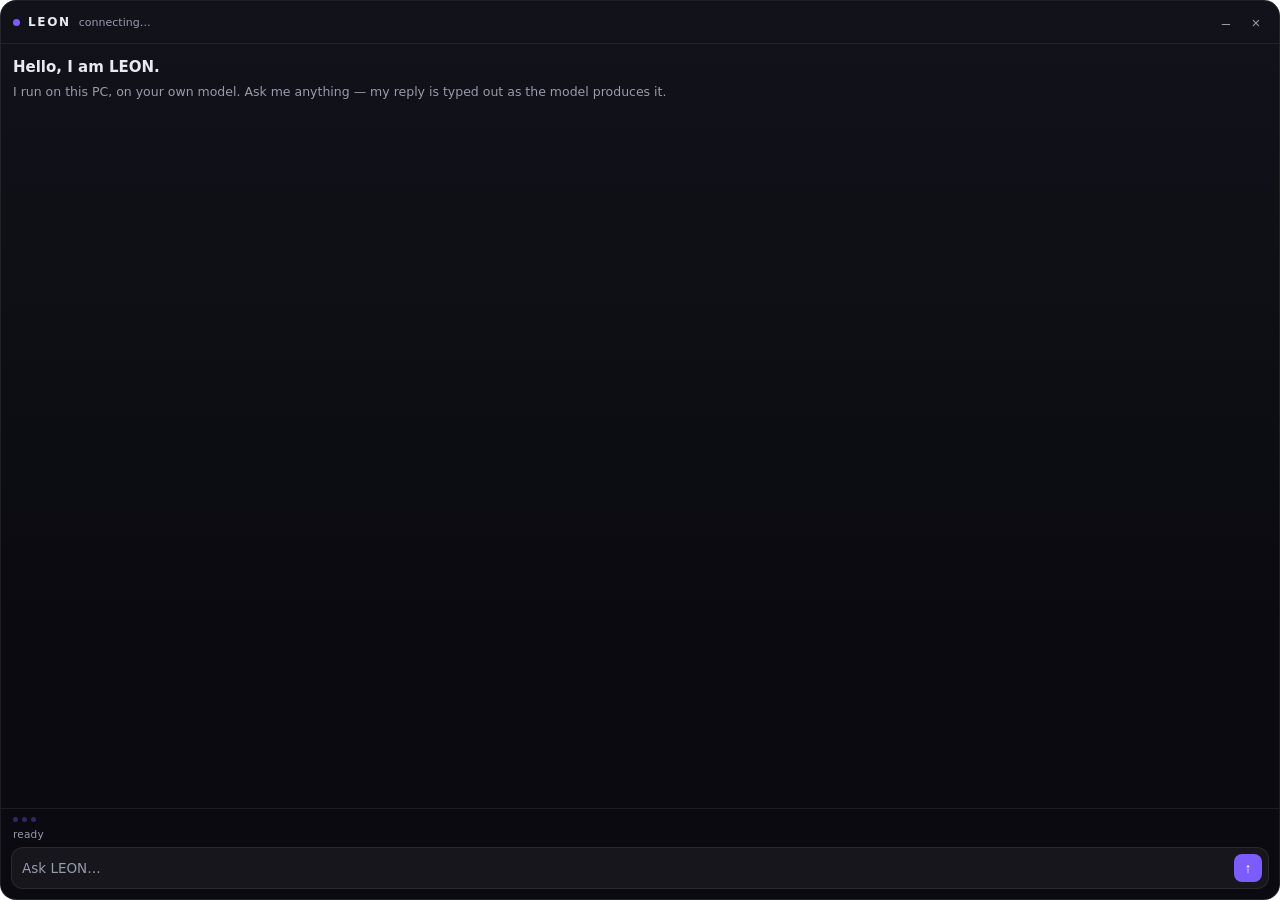
==== leond/ui/index.html @ 96cb7c40 "Build the LEON dock with a local streaming brain Ship the first working vertical slice: a frameless " ====
<!doctype html>
<html lang="en">
  <head>
    <meta charset="utf-8" />
    <meta name="viewport" content="width=device-width, initial-scale=1" />
    <title>LEON</title>
    <link rel="stylesheet" href="style.css" />
  </head>
  <body>
    <main class="dock" id="dock">
      <header class="bar">
        <span class="dot" id="dot" aria-hidden="true"></span>
        <span class="wordmark">LEON</span>
        <span class="model" id="model">connecting…</span>
        <span class="spacer"></span>
        <button class="ghost" id="minimise" title="Minimise" aria-label="Minimise">–</button>
        <button class="ghost" id="close" title="Close" aria-label="Close">×</button>
      </header>

      <section class="thread" id="thread" aria-live="polite">
        <article class="intro" id="intro">
          <h1>Hello, I am LEON.</h1>
          <p>
            I run on this PC, on your own model. Ask me anything — my reply is
            typed out as the model produces it.
          </p>
        </article>
      </section>

      <footer class="foot">
        <div class="thinking" id="thinking" hidden>
          <i></i><i></i><i></i>
        </div>
        <div class="stats" id="stats">ready</div>
        <form class="composer" id="composer" autocomplete="off">
          <textarea
            id="input"
            rows="1"
            placeholder="Ask LEON…"
            spellcheck="false"
            aria-label="Message LEON"
          ></textarea>
          <button class="send" id="send" type="submit" title="Send" aria-label="Send">
            ↑
          </button>
          <button class="stop" id="stop" type="button" title="Stop (Esc)" aria-label="Stop" hidden>
            ■
          </button>
        </form>
      </footer>
    </main>
    <script src="app.js"></script>
  </body>
</html>
---- leond/ui/style.css ----
/* Cheap on purpose: no blur filters, no large shadows, no layout animation.
   Everything animated is opacity or transform, which the GPU composites. */

:root {
  --accent: #7c5cff;
  --bg-top: #12121a;
  --bg-bottom: #0a0a10;
  --line: rgba(255, 255, 255, 0.08);
  --ink: #e9e9f2;
  --ink-dim: #9a9aad;
  --bubble: rgba(255, 255, 255, 0.05);
}

* {
  box-sizing: border-box;
  margin: 0;
  padding: 0;
}

html,
body {
  height: 100%;
  background: transparent;
  overflow: hidden;
  font-family: "Segoe UI Variable Text", "Segoe UI", system-ui, sans-serif;
  color: var(--ink);
  font-size: 14px;
  user-select: none;
}

.dock {
  height: 100%;
  display: flex;
  flex-direction: column;
  background: linear-gradient(180deg, var(--bg-top), var(--bg-bottom) 70%);
  border: 1px solid var(--line);
  border-radius: 16px;
  overflow: hidden;
}

/* header ---------------------------------------------------------------- */

.bar {
  display: flex;
  align-items: center;
  gap: 8px;
  padding: 10px 12px;
  border-bottom: 1px solid var(--line);
}

.dot {
  width: 7px;
  height: 7px;
  border-radius: 50%;
  background: var(--accent);
  flex: none;
}

.dot.busy {
  animation: breathe 1.4s ease-in-out infinite;
}

@keyframes breathe {
  0%,
  100% {
    opacity: 1;
    transform: scale(1);
  }
  50% {
    opacity: 0.35;
    transform: scale(0.7);
  }
}

.wordmark {
  font-weight: 600;
  letter-spacing: 0.14em;
  font-size: 12px;
}

.model {
  color: var(--ink-dim);
  font-size: 11px;
  max-width: 170px;
  overflow: hidden;
  text-overflow: ellipsis;
  white-space: nowrap;
}

.spacer {
  flex: 1;
}

.ghost {
  width: 22px;
  height: 22px;
  border: 0;
  border-radius: 6px;
  background: transparent;
  color: var(--ink-dim);
  font-size: 15px;
  line-height: 1;
  cursor: pointer;
}

.ghost:hover {
  background: var(--bubble);
  color: var(--ink);
}

/* thread ---------------------------------------------------------------- */

.thread {
  flex: 1;
  overflow-y: auto;
  padding: 14px 12px 6px;
  display: flex;
  flex-direction: column;
  gap: 10px;
  scrollbar-width: thin;
  scrollbar-color: rgba(255, 255, 255, 0.16) transparent;
}

.thread::-webkit-scrollbar {
  width: 6px;
}

.thread::-webkit-scrollbar-thumb {
  background: rgba(255, 255, 255, 0.16);
  border-radius: 3px;
}

.intro h1 {
  font-size: 15px;
  font-weight: 600;
  margin-bottom: 6px;
}

.intro p {
  color: var(--ink-dim);
  font-size: 12.5px;
  line-height: 1.55;
}

.turn {
  max-width: 88%;
  padding: 9px 11px;
  border-radius: 12px;
  line-height: 1.5;
  font-size: 13.5px;
  white-space: pre-wrap;
  word-break: break-word;
  user-select: text;
  animation: rise 120ms ease-out;
}

@keyframes rise {
  from {
    opacity: 0;
    transform: translateY(4px);
  }
  to {
    opacity: 1;
    transform: translateY(0);
  }
}

.turn.me {
  align-self: flex-end;
  background: var(--accent);
  color: #fff;
  border-bottom-right-radius: 4px;
}

.turn.leon {
  align-self: flex-start;
  background: var(--bubble);
  border-bottom-left-radius: 4px;
}

.turn.leon.error {
  background: rgba(255, 92, 92, 0.12);
  color: #ffb4b4;
}

.caret::after {
  content: "";
  display: inline-block;
  width: 6px;
  height: 13px;
  margin-left: 2px;
  vertical-align: -2px;
  background: var(--accent);
  animation: blink 1s steps(2, start) infinite;
}

@keyframes blink {
  50% {
    opacity: 0;
  }
}

/* footer ---------------------------------------------------------------- */

.foot {
  border-top: 1px solid var(--line);
  padding: 8px 10px 10px;
}

.thinking {
  display: flex;
  gap: 4px;
  padding: 0 2px 6px;
}

.thinking i {
  width: 5px;
  height: 5px;
  border-radius: 50%;
  background: var(--accent);
  opacity: 0.35;
  animation: hop 1s ease-in-out infinite;
}

.thinking i:nth-child(2) {
  animation-delay: 0.12s;
}

.thinking i:nth-child(3) {
  animation-delay: 0.24s;
}

@keyframes hop {
  0%,
  100% {
    opacity: 0.3;
    transform: translateY(0);
  }
  50% {
    opacity: 1;
    transform: translateY(-3px);
  }
}

.stats {
  font-size: 10.5px;
  color: var(--ink-dim);
  padding: 0 2px 7px;
  letter-spacing: 0.02em;
}

.composer {
  display: flex;
  align-items: flex-end;
  gap: 6px;
  background: var(--bubble);
  border: 1px solid var(--line);
  border-radius: 12px;
  padding: 6px 6px 6px 10px;
}

.composer:focus-within {
  border-color: color-mix(in srgb, var(--accent) 55%, transparent);
}

#input {
  flex: 1;
  min-height: 22px;
  max-height: 108px;
  resize: none;
  border: 0;
  outline: none;
  background: transparent;
  color: var(--ink);
  font: inherit;
  font-size: 13.5px;
  line-height: 1.45;
  padding: 3px 0;
  user-select: text;
}

#input::placeholder {
  color: var(--ink-dim);
}

.send,
.stop {
  width: 28px;
  height: 28px;
  flex: none;
  border: 0;
  border-radius: 8px;
  background: var(--accent);
  color: #fff;
  font-size: 14px;
  cursor: pointer;
}

.send:disabled {
  opacity: 0.45;
  cursor: default;
}

.stop {
  background: rgba(255, 92, 92, 0.85);
}
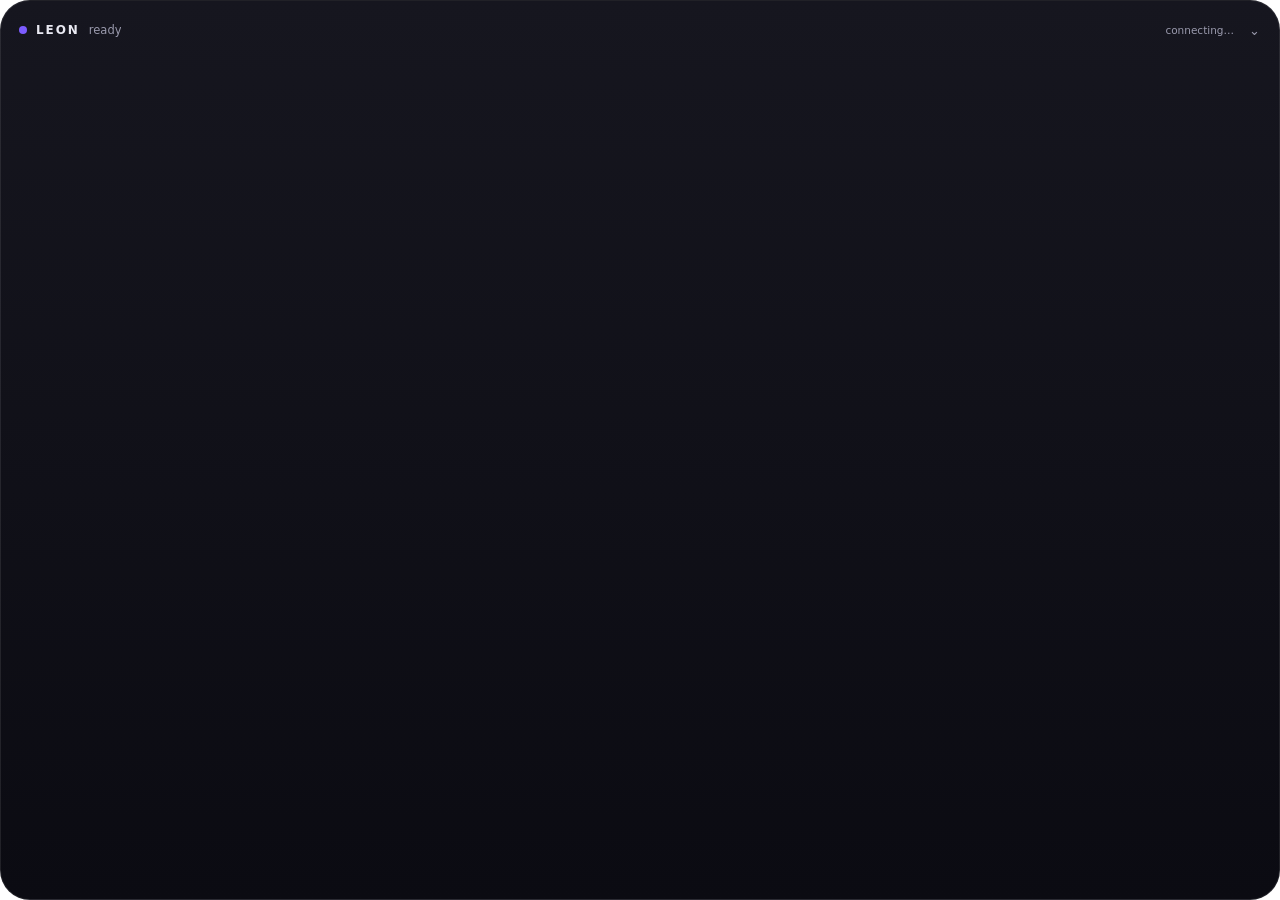
==== commit 3879147a: "Let LEON act on the PC and ground him in live facts Add a policy-gated skill layer (time, place, sys" ====
--- a/leond/ui/index.html
+++ b/leond/ui/index.html
@@ -7,47 +7,54 @@
     <link rel="stylesheet" href="style.css" />
   </head>
   <body>
-    <main class="dock" id="dock">
-      <header class="bar">
+    <main class="island" id="island">
+      <header class="pill" id="pill" title="Click to open LEON">
         <span class="dot" id="dot" aria-hidden="true"></span>
         <span class="wordmark">LEON</span>
+        <span class="state" id="state">ready</span>
+        <span class="spacer"></span>
         <span class="model" id="model">connecting…</span>
-        <span class="spacer"></span>
-        <button class="ghost" id="minimise" title="Minimise" aria-label="Minimise">–</button>
-        <button class="ghost" id="close" title="Close" aria-label="Close">×</button>
+        <button class="ghost" id="toggle" aria-label="Open or close">⌄</button>
       </header>
 
-      <section class="thread" id="thread" aria-live="polite">
-        <article class="intro" id="intro">
-          <h1>Hello, I am LEON.</h1>
-          <p>
-            I run on this PC, on your own model. Ask me anything — my reply is
-            typed out as the model produces it.
-          </p>
-        </article>
+      <section class="panel" id="panel">
+        <div class="thread" id="thread" aria-live="polite">
+          <article class="intro" id="intro">
+            <h1>Hello, I am LEON.</h1>
+            <p>
+              I run on this PC, on your own model. Ask me the time, the date,
+              your location or how the machine is doing — those come from
+              Windows, not from me guessing.
+            </p>
+          </article>
+        </div>
+
+        <div class="approval" id="approval" hidden>
+          <p class="why" id="askWhy"></p>
+          <pre class="detail" id="askDetail"></pre>
+          <div class="row">
+            <button class="deny" id="deny" type="button">Deny</button>
+            <button class="allow" id="allow" type="button">Allow</button>
+          </div>
+        </div>
+
+        <footer class="foot">
+          <div class="stats" id="stats">ready</div>
+          <form class="composer" id="composer" autocomplete="off">
+            <textarea
+              id="input"
+              rows="1"
+              placeholder="Ask LEON…"
+              spellcheck="false"
+              aria-label="Message LEON"
+            ></textarea>
+            <button class="send" id="send" type="submit" title="Send" aria-label="Send">↑</button>
+            <button class="stop" id="stop" type="button" title="Stop (Esc)" aria-label="Stop" hidden>
+              ■
+            </button>
+          </form>
+        </footer>
       </section>
-
-      <footer class="foot">
-        <div class="thinking" id="thinking" hidden>
-          <i></i><i></i><i></i>
-        </div>
-        <div class="stats" id="stats">ready</div>
-        <form class="composer" id="composer" autocomplete="off">
-          <textarea
-            id="input"
-            rows="1"
-            placeholder="Ask LEON…"
-            spellcheck="false"
-            aria-label="Message LEON"
-          ></textarea>
-          <button class="send" id="send" type="submit" title="Send" aria-label="Send">
-            ↑
-          </button>
-          <button class="stop" id="stop" type="button" title="Stop (Esc)" aria-label="Stop" hidden>
-            ■
-          </button>
-        </form>
-      </footer>
     </main>
     <script src="app.js"></script>
   </body>
--- a/leond/ui/style.css
+++ b/leond/ui/style.css
@@ -1,11 +1,11 @@
 /* Cheap on purpose: no blur filters, no large shadows, no layout animation.
-   Everything animated is opacity or transform, which the GPU composites. */
+   Only opacity and transform animate, so integrated graphics stay smooth. */
 
 :root {
   --accent: #7c5cff;
-  --bg-top: #12121a;
-  --bg-bottom: #0a0a10;
-  --line: rgba(255, 255, 255, 0.08);
+  --bg-top: #16161f;
+  --bg-bottom: #0b0b12;
+  --line: rgba(255, 255, 255, 0.09);
   --ink: #e9e9f2;
   --ink-dim: #9a9aad;
   --bubble: rgba(255, 255, 255, 0.05);
@@ -28,36 +28,43 @@
   user-select: none;
 }
 
-.dock {
+.island {
   height: 100%;
   display: flex;
   flex-direction: column;
-  background: linear-gradient(180deg, var(--bg-top), var(--bg-bottom) 70%);
+  background: linear-gradient(180deg, var(--bg-top), var(--bg-bottom));
   border: 1px solid var(--line);
-  border-radius: 16px;
+  border-radius: 30px;
   overflow: hidden;
-}
-
-/* header ---------------------------------------------------------------- */
-
-.bar {
+  transition: border-radius 120ms ease-out;
+}
+
+body.open .island {
+  border-radius: 18px;
+}
+
+/* pill ------------------------------------------------------------------ */
+
+.pill {
   display: flex;
   align-items: center;
-  gap: 8px;
-  padding: 10px 12px;
-  border-bottom: 1px solid var(--line);
+  gap: 9px;
+  height: 58px;
+  flex: none;
+  padding: 0 14px 0 18px;
+  cursor: pointer;
 }
 
 .dot {
-  width: 7px;
-  height: 7px;
+  width: 8px;
+  height: 8px;
   border-radius: 50%;
   background: var(--accent);
   flex: none;
 }
 
 .dot.busy {
-  animation: breathe 1.4s ease-in-out infinite;
+  animation: breathe 1.3s ease-in-out infinite;
 }
 
 @keyframes breathe {
@@ -67,21 +74,21 @@
     transform: scale(1);
   }
   50% {
-    opacity: 0.35;
-    transform: scale(0.7);
+    opacity: 0.3;
+    transform: scale(0.65);
   }
 }
 
 .wordmark {
   font-weight: 600;
-  letter-spacing: 0.14em;
+  letter-spacing: 0.16em;
   font-size: 12px;
 }
 
-.model {
-  color: var(--ink-dim);
-  font-size: 11px;
-  max-width: 170px;
+.state {
+  font-size: 11.5px;
+  color: var(--ink-dim);
+  max-width: 220px;
   overflow: hidden;
   text-overflow: ellipsis;
   white-space: nowrap;
@@ -89,6 +96,15 @@
 
 .spacer {
   flex: 1;
+}
+
+.model {
+  color: var(--ink-dim);
+  font-size: 10.5px;
+  max-width: 140px;
+  overflow: hidden;
+  text-overflow: ellipsis;
+  white-space: nowrap;
 }
 
 .ghost {
@@ -98,7 +114,7 @@
   border-radius: 6px;
   background: transparent;
   color: var(--ink-dim);
-  font-size: 15px;
+  font-size: 13px;
   line-height: 1;
   cursor: pointer;
 }
@@ -108,12 +124,28 @@
   color: var(--ink);
 }
 
-/* thread ---------------------------------------------------------------- */
+body.open #toggle {
+  transform: rotate(180deg);
+}
+
+/* panel ----------------------------------------------------------------- */
+
+.panel {
+  display: none;
+  flex-direction: column;
+  flex: 1;
+  min-height: 0;
+  border-top: 1px solid var(--line);
+}
+
+body.open .panel {
+  display: flex;
+}
 
 .thread {
   flex: 1;
   overflow-y: auto;
-  padding: 14px 12px 6px;
+  padding: 14px 14px 6px;
   display: flex;
   flex-direction: column;
   gap: 10px;
@@ -151,7 +183,7 @@
   white-space: pre-wrap;
   word-break: break-word;
   user-select: text;
-  animation: rise 120ms ease-out;
+  animation: rise 110ms ease-out;
 }
 
 @keyframes rise {
@@ -181,6 +213,13 @@
 .turn.leon.error {
   background: rgba(255, 92, 92, 0.12);
   color: #ffb4b4;
+}
+
+.note {
+  align-self: center;
+  font-size: 11px;
+  color: var(--ink-dim);
+  padding: 1px 0;
 }
 
 .caret::after {
@@ -200,46 +239,63 @@
   }
 }
 
+/* approval -------------------------------------------------------------- */
+
+.approval {
+  margin: 0 14px 8px;
+  padding: 10px 12px;
+  border: 1px solid color-mix(in srgb, var(--accent) 45%, transparent);
+  border-radius: 12px;
+  background: rgba(124, 92, 255, 0.08);
+}
+
+.approval .why {
+  font-size: 12px;
+  color: var(--ink-dim);
+  margin-bottom: 6px;
+}
+
+.approval .detail {
+  font-family: "Cascadia Mono", Consolas, monospace;
+  font-size: 12px;
+  white-space: pre-wrap;
+  word-break: break-word;
+  max-height: 92px;
+  overflow-y: auto;
+  user-select: text;
+  margin-bottom: 9px;
+}
+
+.approval .row {
+  display: flex;
+  gap: 8px;
+  justify-content: flex-end;
+}
+
+.approval button {
+  border: 0;
+  border-radius: 8px;
+  padding: 6px 14px;
+  font: inherit;
+  font-size: 12.5px;
+  cursor: pointer;
+}
+
+.approval .deny {
+  background: var(--bubble);
+  color: var(--ink);
+}
+
+.approval .allow {
+  background: var(--accent);
+  color: #fff;
+}
+
 /* footer ---------------------------------------------------------------- */
 
 .foot {
   border-top: 1px solid var(--line);
-  padding: 8px 10px 10px;
-}
-
-.thinking {
-  display: flex;
-  gap: 4px;
-  padding: 0 2px 6px;
-}
-
-.thinking i {
-  width: 5px;
-  height: 5px;
-  border-radius: 50%;
-  background: var(--accent);
-  opacity: 0.35;
-  animation: hop 1s ease-in-out infinite;
-}
-
-.thinking i:nth-child(2) {
-  animation-delay: 0.12s;
-}
-
-.thinking i:nth-child(3) {
-  animation-delay: 0.24s;
-}
-
-@keyframes hop {
-  0%,
-  100% {
-    opacity: 0.3;
-    transform: translateY(0);
-  }
-  50% {
-    opacity: 1;
-    transform: translateY(-3px);
-  }
+  padding: 8px 12px 12px;
 }
 
 .stats {
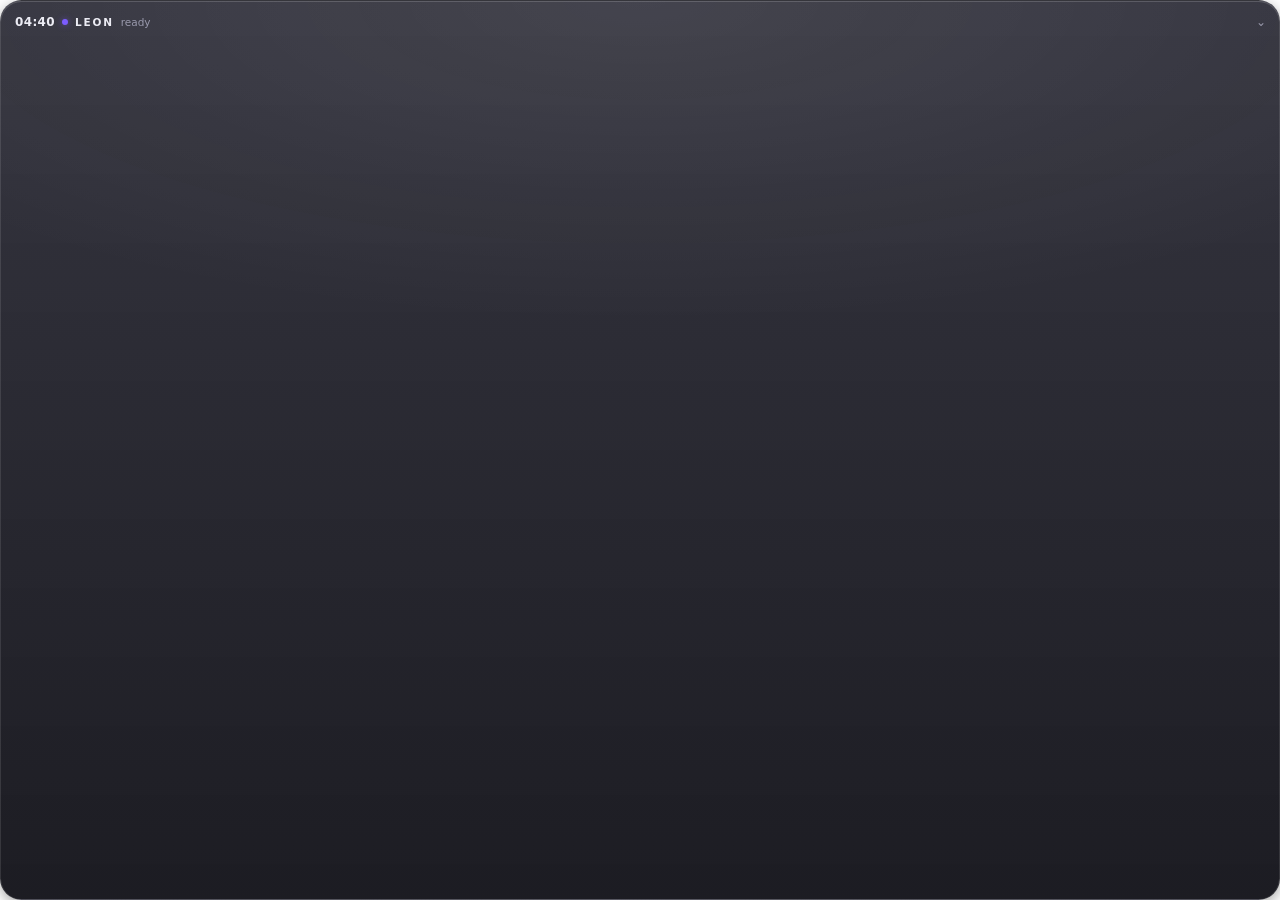
==== commit 0c3ac30e: "Recreate LEON's dock from Nook 0.4.2 at 223 x 43 The dock is now the glass capsule the reference she" ====
--- a/leond/ui/index.html
+++ b/leond/ui/index.html
@@ -7,14 +7,14 @@
     <link rel="stylesheet" href="style.css" />
   </head>
   <body>
-    <main class="island" id="island">
-      <header class="pill" id="pill" title="Click to open LEON">
+    <main class="shell" id="shell">
+      <header class="pill" id="pill" title="Click to pin LEON open">
+        <span class="clock" id="clock">--:--</span>
         <span class="dot" id="dot" aria-hidden="true"></span>
-        <span class="wordmark">LEON</span>
+        <span class="mark">LEON</span>
         <span class="state" id="state">ready</span>
         <span class="spacer"></span>
-        <span class="model" id="model">connecting…</span>
-        <button class="ghost" id="toggle" aria-label="Open or close">⌄</button>
+        <button class="ghost" id="toggle" aria-label="Open or fold LEON">⌄</button>
       </header>
 
       <section class="panel" id="panel">
@@ -22,10 +22,14 @@
           <article class="intro" id="intro">
             <h1>Hello, I am LEON.</h1>
             <p>
-              I run on this PC, on your own model. Ask me the time, the date,
-              your location or how the machine is doing — those come from
-              Windows, not from me guessing.
+              On this PC, on your own model. Ask the time, the date or how the
+              machine is doing — those come from Windows, not from guessing.
             </p>
+            <div class="chips" id="chips">
+              <button type="button" data-say="What time is it right now?">Time</button>
+              <button type="button" data-say="How is this PC doing?">System</button>
+              <button type="button" data-say="Open Notepad">Open Notepad</button>
+            </div>
           </article>
         </div>
 
--- a/leond/ui/style.css
+++ b/leond/ui/style.css
@@ -1,14 +1,18 @@
-/* Cheap on purpose: no blur filters, no large shadows, no layout animation.
-   Only opacity and transform animate, so integrated graphics stay smooth. */
+/* LEON dock, recreated from Nook 0.4.2's shell (MIT): a glass capsule that
+   springs into a panel. Deliberately cheap for integrated graphics — no blur
+   filters, no backdrop-filter, no grain pass, no layout animation. Only
+   opacity, transform and the native window resize move. */
 
 :root {
   --accent: #7c5cff;
-  --bg-top: #16161f;
-  --bg-bottom: #0b0b12;
-  --line: rgba(255, 255, 255, 0.09);
-  --ink: #e9e9f2;
-  --ink-dim: #9a9aad;
+  --glass-top: rgba(26, 26, 38, 0.88);
+  --glass-bottom: rgba(11, 11, 18, 0.93);
+  --rim: rgba(255, 255, 255, 0.11);
+  --highlight: rgba(255, 255, 255, 0.16);
+  --ink: #ececf4;
+  --dim: #9a9aad;
   --bubble: rgba(255, 255, 255, 0.05);
+  --capsule: 21.5px; /* half of the 43 px dock height: a true capsule */
 }
 
 * {
@@ -24,47 +28,62 @@
   overflow: hidden;
   font-family: "Segoe UI Variable Text", "Segoe UI", system-ui, sans-serif;
   color: var(--ink);
-  font-size: 14px;
+  font-size: 13px;
   user-select: none;
 }
 
-.island {
+.shell {
   height: 100%;
   display: flex;
   flex-direction: column;
-  background: linear-gradient(180deg, var(--bg-top), var(--bg-bottom));
-  border: 1px solid var(--line);
-  border-radius: 30px;
   overflow: hidden;
-  transition: border-radius 120ms ease-out;
-}
-
-body.open .island {
-  border-radius: 18px;
-}
-
-/* pill ------------------------------------------------------------------ */
+  border: 1px solid var(--rim);
+  border-radius: var(--capsule);
+  background:
+    radial-gradient(120% 60% at 50% 0%, rgba(255, 255, 255, 0.07), transparent 60%),
+    linear-gradient(180deg, var(--glass-top), var(--glass-bottom));
+  box-shadow:
+    inset 0 1px 0 var(--highlight),
+    0 4px 14px rgba(0, 0, 0, 0.35);
+  transition: border-radius 140ms ease-out;
+}
+
+body.open .shell {
+  border-radius: 24px;
+}
+
+/* the pill: exactly the dock window, 223 x 43 ------------------------------ */
 
 .pill {
   display: flex;
   align-items: center;
-  gap: 9px;
-  height: 58px;
-  flex: none;
-  padding: 0 14px 0 18px;
+  gap: 7px;
+  flex: none;
+  height: 41px; /* 43 minus the 1 px rim top and bottom */
+  padding: 0 6px 0 14px;
   cursor: pointer;
 }
 
+.clock {
+  font-size: 12px;
+  font-weight: 600;
+  letter-spacing: 0.03em;
+  font-variant-numeric: tabular-nums;
+  color: var(--ink);
+  flex: none;
+}
+
 .dot {
-  width: 8px;
-  height: 8px;
+  width: 6px;
+  height: 6px;
+  flex: none;
   border-radius: 50%;
   background: var(--accent);
-  flex: none;
+  box-shadow: 0 0 6px color-mix(in srgb, var(--accent) 55%, transparent);
 }
 
 .dot.busy {
-  animation: breathe 1.3s ease-in-out infinite;
+  animation: breathe 1.2s ease-in-out infinite;
 }
 
 @keyframes breathe {
@@ -74,21 +93,22 @@
     transform: scale(1);
   }
   50% {
-    opacity: 0.3;
-    transform: scale(0.65);
-  }
-}
-
-.wordmark {
+    opacity: 0.25;
+    transform: scale(0.6);
+  }
+}
+
+.mark {
+  font-size: 10.5px;
   font-weight: 600;
-  letter-spacing: 0.16em;
-  font-size: 12px;
+  letter-spacing: 0.17em;
+  flex: none;
 }
 
 .state {
-  font-size: 11.5px;
-  color: var(--ink-dim);
-  max-width: 220px;
+  font-size: 10.5px;
+  color: var(--dim);
+  min-width: 0;
   overflow: hidden;
   text-overflow: ellipsis;
   white-space: nowrap;
@@ -98,25 +118,20 @@
   flex: 1;
 }
 
-.model {
-  color: var(--ink-dim);
-  font-size: 10.5px;
-  max-width: 140px;
-  overflow: hidden;
-  text-overflow: ellipsis;
-  white-space: nowrap;
-}
-
 .ghost {
-  width: 22px;
-  height: 22px;
+  width: 24px;
+  height: 24px;
+  flex: none;
   border: 0;
-  border-radius: 6px;
+  border-radius: 50%;
   background: transparent;
-  color: var(--ink-dim);
-  font-size: 13px;
+  color: var(--dim);
+  font-size: 12px;
   line-height: 1;
   cursor: pointer;
+  transition:
+    transform 120ms ease-out,
+    background 120ms ease-out;
 }
 
 .ghost:hover {
@@ -128,18 +143,35 @@
   transform: rotate(180deg);
 }
 
-/* panel ----------------------------------------------------------------- */
+/* pointer swell, as the Nook pill does */
+.pill:hover .dot {
+  transform: scale(1.15);
+}
+
+/* panel ------------------------------------------------------------------ */
 
 .panel {
   display: none;
   flex-direction: column;
   flex: 1;
   min-height: 0;
-  border-top: 1px solid var(--line);
+  border-top: 1px solid var(--rim);
+  animation: unfurl 150ms cubic-bezier(0.2, 1.25, 0.3, 1);
 }
 
 body.open .panel {
   display: flex;
+}
+
+@keyframes unfurl {
+  from {
+    opacity: 0;
+    transform: scale(0.97) translateY(-4px);
+  }
+  to {
+    opacity: 1;
+    transform: scale(1) translateY(0);
+  }
 }
 
 .thread {
@@ -148,7 +180,7 @@
   padding: 14px 14px 6px;
   display: flex;
   flex-direction: column;
-  gap: 10px;
+  gap: 9px;
   scrollbar-width: thin;
   scrollbar-color: rgba(255, 255, 255, 0.16) transparent;
 }
@@ -169,15 +201,41 @@
 }
 
 .intro p {
-  color: var(--ink-dim);
+  color: var(--dim);
   font-size: 12.5px;
   line-height: 1.55;
 }
 
+.chips {
+  display: flex;
+  flex-wrap: wrap;
+  gap: 6px;
+  margin-top: 13px;
+}
+
+.chips button {
+  border: 1px solid var(--rim);
+  border-radius: 999px;
+  padding: 5px 11px;
+  background: var(--bubble);
+  color: var(--dim);
+  font: inherit;
+  font-size: 11.5px;
+  cursor: pointer;
+  transition:
+    color 110ms ease-out,
+    border-color 110ms ease-out;
+}
+
+.chips button:hover {
+  color: var(--ink);
+  border-color: color-mix(in srgb, var(--accent) 55%, transparent);
+}
+
 .turn {
   max-width: 88%;
-  padding: 9px 11px;
-  border-radius: 12px;
+  padding: 8px 11px;
+  border-radius: 13px;
   line-height: 1.5;
   font-size: 13.5px;
   white-space: pre-wrap;
@@ -189,7 +247,7 @@
 @keyframes rise {
   from {
     opacity: 0;
-    transform: translateY(4px);
+    transform: translateY(3px);
   }
   to {
     opacity: 1;
@@ -201,25 +259,26 @@
   align-self: flex-end;
   background: var(--accent);
   color: #fff;
-  border-bottom-right-radius: 4px;
+  border-bottom-right-radius: 5px;
 }
 
 .turn.leon {
   align-self: flex-start;
   background: var(--bubble);
-  border-bottom-left-radius: 4px;
+  border: 1px solid rgba(255, 255, 255, 0.06);
+  border-bottom-left-radius: 5px;
 }
 
 .turn.leon.error {
   background: rgba(255, 92, 92, 0.12);
+  border-color: rgba(255, 92, 92, 0.25);
   color: #ffb4b4;
 }
 
 .note {
   align-self: center;
   font-size: 11px;
-  color: var(--ink-dim);
-  padding: 1px 0;
+  color: var(--dim);
 }
 
 .caret::after {
@@ -245,13 +304,13 @@
   margin: 0 14px 8px;
   padding: 10px 12px;
   border: 1px solid color-mix(in srgb, var(--accent) 45%, transparent);
-  border-radius: 12px;
+  border-radius: 13px;
   background: rgba(124, 92, 255, 0.08);
 }
 
 .approval .why {
   font-size: 12px;
-  color: var(--ink-dim);
+  color: var(--dim);
   margin-bottom: 6px;
 }
 
@@ -274,7 +333,7 @@
 
 .approval button {
   border: 0;
-  border-radius: 8px;
+  border-radius: 9px;
   padding: 6px 14px;
   font: inherit;
   font-size: 12.5px;
@@ -294,14 +353,14 @@
 /* footer ---------------------------------------------------------------- */
 
 .foot {
-  border-top: 1px solid var(--line);
-  padding: 8px 12px 12px;
+  border-top: 1px solid var(--rim);
+  padding: 7px 12px 12px;
 }
 
 .stats {
   font-size: 10.5px;
-  color: var(--ink-dim);
-  padding: 0 2px 7px;
+  color: var(--dim);
+  padding: 0 2px 6px;
   letter-spacing: 0.02em;
 }
 
@@ -310,8 +369,8 @@
   align-items: flex-end;
   gap: 6px;
   background: var(--bubble);
-  border: 1px solid var(--line);
-  border-radius: 12px;
+  border: 1px solid var(--rim);
+  border-radius: 13px;
   padding: 6px 6px 6px 10px;
 }
 
@@ -336,7 +395,7 @@
 }
 
 #input::placeholder {
-  color: var(--ink-dim);
+  color: var(--dim);
 }
 
 .send,
@@ -345,7 +404,7 @@
   height: 28px;
   flex: none;
   border: 0;
-  border-radius: 8px;
+  border-radius: 9px;
   background: var(--accent);
   color: #fff;
   font-size: 14px;
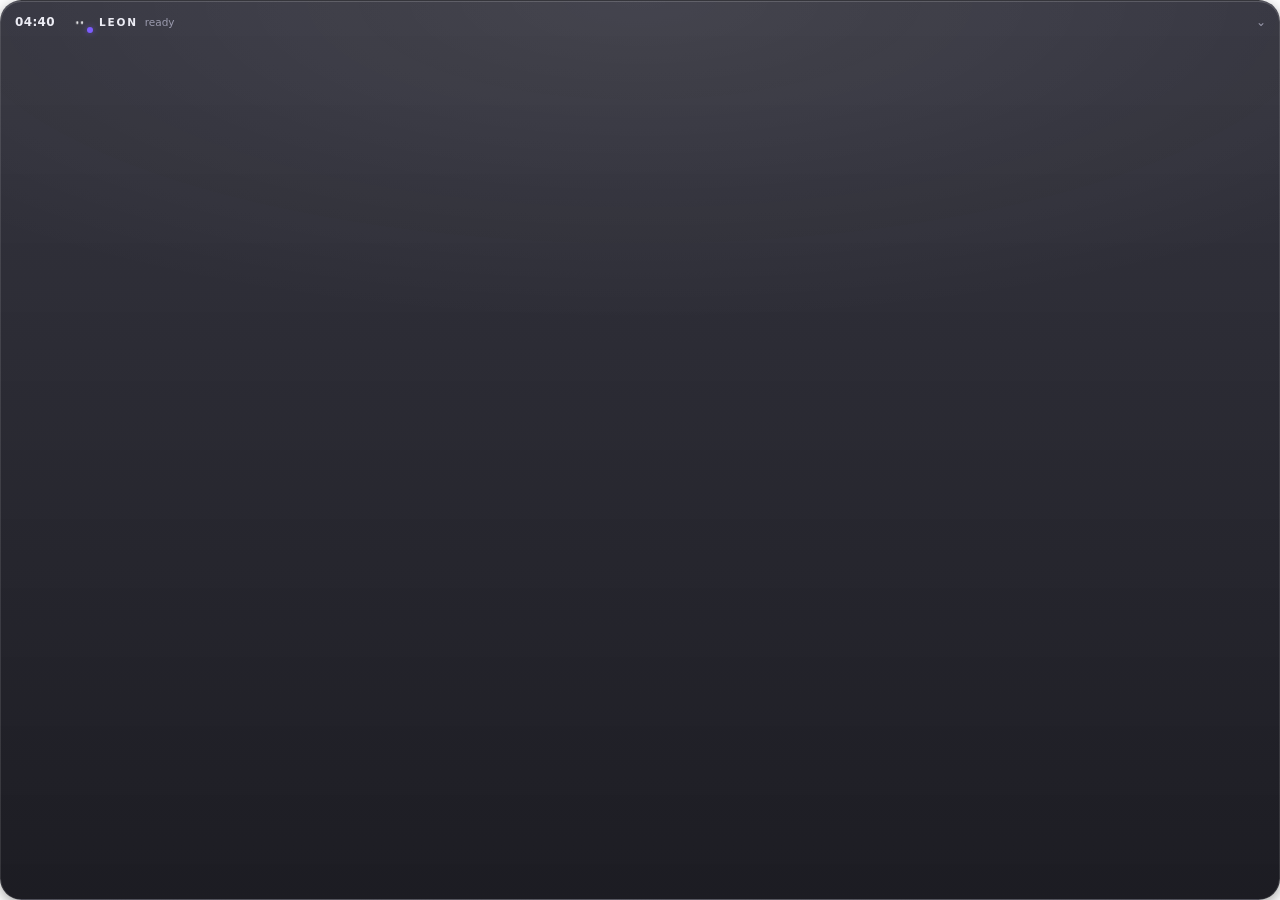
==== commit b9208fa7: "Give LEON a face, a waveform and a screen The island now wears one of six small faces that blink, dr" ====
--- a/leond/ui/index.html
+++ b/leond/ui/index.html
@@ -8,58 +8,85 @@
   </head>
   <body>
     <main class="shell" id="shell">
+      <span class="glow" id="glow" aria-hidden="true"></span>
+
       <header class="pill" id="pill" title="Click to pin LEON open">
         <span class="clock" id="clock">--:--</span>
-        <span class="dot" id="dot" aria-hidden="true"></span>
+        <span class="lane" id="lane" aria-hidden="true">
+          <span class="dot" id="dot"></span>
+        </span>
         <span class="mark">LEON</span>
         <span class="state" id="state">ready</span>
+        <span class="held" id="held" hidden></span>
         <span class="spacer"></span>
+        <nav class="tabs" id="tabs">
+          <button class="tab on" id="tabChat" type="button" data-view="chat">Chat</button>
+          <button class="tab" id="tabTools" type="button" data-view="tools">Tools</button>
+        </nav>
+        <span class="corner" id="corner" hidden aria-hidden="true"></span>
         <button class="ghost" id="toggle" aria-label="Open or fold LEON">⌄</button>
       </header>
 
       <section class="panel" id="panel">
-        <div class="thread" id="thread" aria-live="polite">
-          <article class="intro" id="intro">
-            <h1>Hello, I am LEON.</h1>
-            <p>
-              On this PC, on your own model. Ask the time, the date or how the
-              machine is doing — those come from Windows, not from guessing.
-            </p>
-            <div class="chips" id="chips">
-              <button type="button" data-say="What time is it right now?">Time</button>
-              <button type="button" data-say="How is this PC doing?">System</button>
-              <button type="button" data-say="Open Notepad">Open Notepad</button>
+        <div class="view" id="viewChat">
+          <div class="thread" id="thread" aria-live="polite">
+            <article class="intro" id="intro">
+              <h1>Hello, I am LEON.</h1>
+              <p>
+                On this PC, on your own model. Ask the time, the date or how the
+                machine is doing — those come from Windows, not from guessing.
+              </p>
+              <div class="chips" id="chips">
+                <button type="button" data-say="What time is it right now?">Time</button>
+                <button type="button" data-say="How is this PC doing?">System</button>
+                <button type="button" data-say="Open Notepad">Open Notepad</button>
+              </div>
+            </article>
+          </div>
+
+          <div class="approval" id="approval" hidden>
+            <p class="why" id="askWhy"></p>
+            <pre class="detail" id="askDetail"></pre>
+            <div class="row">
+              <button class="deny" id="deny" type="button">Deny</button>
+              <button class="allow" id="allow" type="button">Allow</button>
             </div>
-          </article>
+          </div>
+
+          <footer class="foot">
+            <div class="stats" id="stats">ready</div>
+            <form class="composer" id="composer" autocomplete="off">
+              <textarea
+                id="input"
+                rows="1"
+                placeholder="Ask LEON…"
+                spellcheck="false"
+                aria-label="Message LEON"
+              ></textarea>
+              <button class="send" id="send" type="submit" title="Send" aria-label="Send">↑</button>
+              <button class="stop" id="stop" type="button" title="Stop (Esc)" aria-label="Stop" hidden>
+                ■
+              </button>
+            </form>
+          </footer>
         </div>
 
-        <div class="approval" id="approval" hidden>
-          <p class="why" id="askWhy"></p>
-          <pre class="detail" id="askDetail"></pre>
-          <div class="row">
-            <button class="deny" id="deny" type="button">Deny</button>
-            <button class="allow" id="allow" type="button">Allow</button>
+        <div class="view" id="viewTools" hidden>
+          <div class="grid" id="grid"></div>
+          <div class="tool" id="tool" hidden>
+            <header class="toolhead">
+              <button class="ghost" id="toolBack" type="button" aria-label="Back to tools">‹</button>
+              <span class="toolname" id="toolName"></span>
+              <span class="spacer"></span>
+              <span class="toolbadge" id="toolBadge"></span>
+            </header>
+            <div class="toolbody" id="toolBody"></div>
           </div>
         </div>
-
-        <footer class="foot">
-          <div class="stats" id="stats">ready</div>
-          <form class="composer" id="composer" autocomplete="off">
-            <textarea
-              id="input"
-              rows="1"
-              placeholder="Ask LEON…"
-              spellcheck="false"
-              aria-label="Message LEON"
-            ></textarea>
-            <button class="send" id="send" type="submit" title="Send" aria-label="Send">↑</button>
-            <button class="stop" id="stop" type="button" title="Stop (Esc)" aria-label="Stop" hidden>
-              ■
-            </button>
-          </form>
-        </footer>
       </section>
     </main>
     <script src="app.js"></script>
+    <script src="faces.js"></script>
+    <script src="media.js"></script>
   </body>
 </html>
--- a/leond/ui/style.css
+++ b/leond/ui/style.css
@@ -49,7 +49,7 @@
 }
 
 body.open .shell {
-  border-radius: 24px;
+  border-radius: 14px;
 }
 
 /* the pill: exactly the dock window, 223 x 43 ------------------------------ */
@@ -151,6 +151,7 @@
 /* panel ------------------------------------------------------------------ */
 
 .panel {
+  position: relative;
   display: none;
   flex-direction: column;
   flex: 1;
@@ -174,10 +175,21 @@
   }
 }
 
+.view {
+  display: flex;
+  flex-direction: column;
+  flex: 1;
+  min-height: 0;
+}
+
+.view[hidden] {
+  display: none;
+}
+
 .thread {
   flex: 1;
   overflow-y: auto;
-  padding: 14px 14px 6px;
+  padding: 9px 11px 4px;
   display: flex;
   flex-direction: column;
   gap: 9px;
@@ -195,32 +207,31 @@
 }
 
 .intro h1 {
-  font-size: 15px;
+  font-size: 13px;
   font-weight: 600;
-  margin-bottom: 6px;
-}
-
+}
+
+/* There is no room for the paragraph in a 170 px panel; the chips say the
+   same thing in one line. */
 .intro p {
-  color: var(--dim);
-  font-size: 12.5px;
-  line-height: 1.55;
+  display: none;
 }
 
 .chips {
   display: flex;
   flex-wrap: wrap;
-  gap: 6px;
-  margin-top: 13px;
+  gap: 5px;
+  margin-top: 8px;
 }
 
 .chips button {
   border: 1px solid var(--rim);
   border-radius: 999px;
-  padding: 5px 11px;
+  padding: 3px 9px;
   background: var(--bubble);
   color: var(--dim);
   font: inherit;
-  font-size: 11.5px;
+  font-size: 10.5px;
   cursor: pointer;
   transition:
     color 110ms ease-out,
@@ -233,11 +244,11 @@
 }
 
 .turn {
-  max-width: 88%;
-  padding: 8px 11px;
-  border-radius: 13px;
-  line-height: 1.5;
-  font-size: 13.5px;
+  max-width: 90%;
+  padding: 6px 9px;
+  border-radius: 11px;
+  line-height: 1.45;
+  font-size: 12.5px;
   white-space: pre-wrap;
   word-break: break-word;
   user-select: text;
@@ -301,11 +312,17 @@
 /* approval -------------------------------------------------------------- */
 
 .approval {
-  margin: 0 14px 8px;
-  padding: 10px 12px;
-  border: 1px solid color-mix(in srgb, var(--accent) 45%, transparent);
-  border-radius: 13px;
-  background: rgba(124, 92, 255, 0.08);
+  position: absolute;
+  left: 10px;
+  right: 10px;
+  bottom: 7px;
+  z-index: 3;
+  padding: 8px 10px;
+  border: 1px solid color-mix(in srgb, var(--accent) 55%, transparent);
+  border-radius: 12px;
+  /* Opaque: the card covers the composer, so nothing may show through it. */
+  background: #1b1b28;
+  box-shadow: 0 8px 22px rgba(0, 0, 0, 0.55);
 }
 
 .approval .why {
@@ -316,10 +333,10 @@
 
 .approval .detail {
   font-family: "Cascadia Mono", Consolas, monospace;
-  font-size: 12px;
+  font-size: 11.5px;
   white-space: pre-wrap;
   word-break: break-word;
-  max-height: 92px;
+  max-height: 44px;
   overflow-y: auto;
   user-select: text;
   margin-bottom: 9px;
@@ -350,28 +367,494 @@
   color: #fff;
 }
 
+/* tabs and the tool grid ------------------------------------------------ */
+
+/* The tabs live in the pill, so opening the dock costs no vertical space. */
+.tabs {
+  display: none;
+  gap: 2px;
+  flex: none;
+  padding-right: 4px;
+}
+
+body.open .tabs {
+  display: flex;
+}
+
+.tab {
+  border: 0;
+  border-radius: 7px;
+  padding: 3px 9px;
+  background: transparent;
+  color: var(--dim);
+  font: inherit;
+  font-size: 10.5px;
+  letter-spacing: 0.04em;
+  cursor: pointer;
+}
+
+.tab:hover {
+  color: var(--ink);
+  background: var(--bubble);
+}
+
+.tab.on {
+  color: var(--ink);
+  background: rgba(124, 92, 255, 0.16);
+}
+
+.grid {
+  flex: 1;
+  min-height: 0;
+  overflow-y: auto;
+  display: grid;
+  grid-template-columns: repeat(7, 1fr);
+  grid-auto-rows: 52px;
+  gap: 5px;
+  padding: 5px 8px;
+  scrollbar-width: thin;
+  scrollbar-color: rgba(255, 255, 255, 0.16) transparent;
+}
+
+.grid[hidden] {
+  display: none;
+}
+
+.tile {
+  position: relative;
+  display: flex;
+  flex-direction: column;
+  justify-content: center;
+  align-items: center;
+  gap: 2px;
+  padding: 4px 3px;
+  border: 1px solid var(--rim);
+  border-radius: 10px;
+  background: linear-gradient(180deg, rgba(255, 255, 255, 0.06), rgba(255, 255, 255, 0.02));
+  color: var(--ink);
+  font: inherit;
+  text-align: left;
+  cursor: pointer;
+  overflow: hidden;
+  transition:
+    transform 110ms ease-out,
+    border-color 110ms ease-out;
+}
+
+.tile:hover {
+  transform: translateY(-1px);
+  border-color: color-mix(in srgb, var(--accent) 50%, transparent);
+}
+
+.tile:active {
+  transform: scale(0.97);
+}
+
+/* Seven across and two rows: all thirteen tiles fit without scrolling. A long
+   label wraps onto a second line rather than being cut off. */
+.tile .glyph {
+  font-size: 13px;
+  line-height: 1;
+  color: var(--accent);
+}
+
+.tile .name {
+  max-width: 100%;
+  overflow: hidden;
+  text-align: center;
+  line-height: 1.1;
+  display: -webkit-box;
+  -webkit-line-clamp: 2;
+  -webkit-box-orient: vertical;
+  overflow-wrap: anywhere;
+  font-size: 9px;
+  font-weight: 600;
+}
+
+.tile .blurb {
+  display: none;
+}
+
+.tile .badge {
+  position: absolute;
+  top: 3px;
+  right: 4px;
+  font-size: 8px;
+  font-variant-numeric: tabular-nums;
+  color: var(--ink);
+  background: rgba(0, 0, 0, 0.3);
+  border-radius: 999px;
+  padding: 0 4px;
+}
+
+.tile .badge:empty {
+  display: none;
+}
+
+/* one tool -------------------------------------------------------------- */
+
+.tool {
+  flex: 1;
+  min-height: 0;
+  display: flex;
+  flex-direction: column;
+}
+
+.tool[hidden] {
+  display: none;
+}
+
+.toolhead {
+  display: flex;
+  align-items: center;
+  gap: 6px;
+  flex: none;
+  padding: 2px 8px;
+  border-bottom: 1px solid var(--rim);
+}
+
+.toolhead .ghost {
+  width: 20px;
+  height: 20px;
+}
+
+.toolname {
+  font-size: 11px;
+  font-weight: 600;
+}
+
+.toolbadge {
+  font-size: 10px;
+  color: var(--dim);
+}
+
+.toolbody {
+  flex: 1;
+  min-height: 0;
+  overflow-y: auto;
+  padding: 7px 9px 7px;
+  display: flex;
+  flex-direction: column;
+  gap: 5px;
+  font-size: 11.5px;
+  user-select: text;
+  scrollbar-width: thin;
+  scrollbar-color: rgba(255, 255, 255, 0.16) transparent;
+}
+
+.toolbody p {
+  color: var(--dim);
+  line-height: 1.5;
+}
+
+.toolbody strong {
+  color: var(--ink);
+}
+
+.toolrow {
+  display: flex;
+  gap: 4px;
+  flex-wrap: wrap;
+}
+
+.toolrow .field {
+  flex: 1;
+  width: auto;
+  min-width: 0;
+}
+
+.toolrow button,
+.toolbody button.act {
+  border: 1px solid var(--rim);
+  border-radius: 8px;
+  padding: 4px 9px;
+  background: var(--bubble);
+  color: var(--ink);
+  font: inherit;
+  font-size: 11px;
+  cursor: pointer;
+}
+
+.toolrow button:hover,
+.toolbody button.act:hover {
+  border-color: color-mix(in srgb, var(--accent) 55%, transparent);
+}
+
+.toolbody button.primary {
+  background: var(--accent);
+  border-color: transparent;
+  color: #fff;
+}
+
+.toolbody input.field,
+.toolbody textarea.field {
+  width: 100%;
+  border: 1px solid var(--rim);
+  border-radius: 8px;
+  background: var(--bubble);
+  color: var(--ink);
+  font: inherit;
+  font-size: 11.5px;
+  padding: 5px 7px;
+  outline: none;
+  resize: none;
+}
+
+.toolbody input.field:focus,
+.toolbody textarea.field:focus {
+  border-color: color-mix(in srgb, var(--accent) 55%, transparent);
+}
+
+.readout {
+  font-size: 17px;
+  font-weight: 600;
+  font-variant-numeric: tabular-nums;
+  letter-spacing: 0.02em;
+}
+
+.meter {
+  display: grid;
+  grid-template-columns: 52px 1fr 40px;
+  align-items: center;
+  gap: 6px;
+  font-size: 10.5px;
+  color: var(--dim);
+}
+
+.meter .bar {
+  height: 5px;
+  border-radius: 999px;
+  background: rgba(255, 255, 255, 0.09);
+  overflow: hidden;
+}
+
+.meter .bar i {
+  display: block;
+  height: 100%;
+  background: var(--accent);
+}
+
+.meter .value {
+  text-align: right;
+  color: var(--ink);
+  font-variant-numeric: tabular-nums;
+}
+
+.cal {
+  display: grid;
+  grid-template-columns: repeat(7, 1fr);
+  gap: 0;
+  font-size: 8.5px;
+  line-height: 1.6;
+  text-align: center;
+}
+
+/* The month navigation shares the row with nothing, so keep it slim. */
+.calnav {
+  align-items: center;
+  gap: 4px;
+}
+
+.calnav button {
+  height: 18px;
+  padding: 0 6px;
+  line-height: 1;
+}
+
+.calnav strong {
+  font-size: 11.5px;
+}
+
+.cal .head {
+  color: var(--dim);
+  font-size: 7px;
+  line-height: 1.2;
+}
+
+.cal .day {
+  padding: 0;
+  border-radius: 3px;
+  color: var(--ink);
+  background: rgba(255, 255, 255, 0.03);
+}
+
+.cal .day.today {
+  background: var(--accent);
+  color: #fff;
+  font-weight: 600;
+}
+
+.cal .day.has {
+  box-shadow: inset 0 -2px 0 var(--accent);
+}
+
+.cal .day.blank {
+  background: transparent;
+}
+
+.list {
+  display: flex;
+  flex-direction: column;
+  gap: 5px;
+}
+
+.item {
+  display: flex;
+  align-items: center;
+  gap: 6px;
+  padding: 4px 7px;
+  border-radius: 8px;
+  background: var(--bubble);
+  font-size: 11px;
+  color: var(--ink);
+}
+
+.item .grow {
+  flex: 1;
+  min-width: 0;
+  overflow: hidden;
+  text-overflow: ellipsis;
+  white-space: nowrap;
+}
+
+.item .dim {
+  color: var(--dim);
+  font-size: 10.5px;
+}
+
+.item button {
+  border: 0;
+  background: transparent;
+  color: var(--dim);
+  font: inherit;
+  font-size: 11px;
+  cursor: pointer;
+}
+
+.item button:hover {
+  color: var(--ink);
+}
+
+/* media: now playing and its lyric line --------------------------------- */
+
+.mediabar {
+  display: flex;
+  align-items: center;
+  gap: 6px;
+  flex: none;
+}
+
+.mediabar .grow {
+  flex: 1;
+  min-width: 0;
+}
+
+.mediabar .toolrow {
+  flex: none;
+  flex-wrap: nowrap;
+}
+
+.track {
+  font-size: 11.5px;
+  font-weight: 600;
+  overflow: hidden;
+  text-overflow: ellipsis;
+  white-space: nowrap;
+}
+
+.artist {
+  font-size: 10px;
+  color: var(--dim);
+  overflow: hidden;
+  text-overflow: ellipsis;
+  white-space: nowrap;
+}
+
+.lyrics {
+  flex: 1;
+  min-height: 34px;
+  overflow-y: auto;
+  scrollbar-width: thin;
+  scrollbar-color: rgba(255, 255, 255, 0.16) transparent;
+}
+
+.ly {
+  font-size: 10.5px;
+  line-height: 1.5;
+  color: var(--dim);
+  white-space: nowrap;
+  overflow: hidden;
+  text-overflow: ellipsis;
+}
+
+.ly.on {
+  color: var(--ink);
+  font-weight: 600;
+}
+
+.lyrform {
+  display: flex;
+  flex-direction: column;
+  gap: 4px;
+  flex: none;
+}
+
+.lyrform[hidden] {
+  display: none;
+}
+
+.qr {
+  align-self: center;
+  padding: 8px;
+  border-radius: 12px;
+  background: #fff;
+}
+
+.qr svg {
+  display: block;
+  width: 92px;
+  height: 92px;
+}
+
+.swatch {
+  width: 100%;
+  height: 34px;
+  border-radius: 8px;
+  border: 1px solid var(--rim);
+}
+
+.hint {
+  font-size: 10.5px;
+  color: var(--dim);
+  line-height: 1.4;
+}
+
 /* footer ---------------------------------------------------------------- */
 
 .foot {
   border-top: 1px solid var(--rim);
-  padding: 7px 12px 12px;
+  padding: 4px 9px 6px;
+  flex: none;
 }
 
 .stats {
-  font-size: 10.5px;
-  color: var(--dim);
-  padding: 0 2px 6px;
+  font-size: 9.5px;
+  color: var(--dim);
+  padding: 0 2px 4px;
   letter-spacing: 0.02em;
+  overflow: hidden;
+  white-space: nowrap;
+  text-overflow: ellipsis;
 }
 
 .composer {
   display: flex;
   align-items: flex-end;
-  gap: 6px;
+  gap: 5px;
   background: var(--bubble);
   border: 1px solid var(--rim);
-  border-radius: 13px;
-  padding: 6px 6px 6px 10px;
+  border-radius: 11px;
+  padding: 4px 4px 4px 8px;
 }
 
 .composer:focus-within {
@@ -380,17 +863,17 @@
 
 #input {
   flex: 1;
-  min-height: 22px;
-  max-height: 108px;
+  min-height: 20px;
+  max-height: 62px;
   resize: none;
   border: 0;
   outline: none;
   background: transparent;
   color: var(--ink);
   font: inherit;
-  font-size: 13.5px;
-  line-height: 1.45;
-  padding: 3px 0;
+  font-size: 12.5px;
+  line-height: 1.4;
+  padding: 2px 0;
   user-select: text;
 }
 
@@ -400,8 +883,8 @@
 
 .send,
 .stop {
-  width: 28px;
-  height: 28px;
+  width: 26px;
+  height: 26px;
   flex: none;
   border: 0;
   border-radius: 9px;
@@ -419,3 +902,286 @@
 .stop {
   background: rgba(255, 92, 92, 0.85);
 }
+
+/* faces, waveform and the attention glow -------------------------------- */
+
+/* The island's lane: the face (or the waveform, or the lyric note) sits where
+   the status pip used to, and the pip stays as the busy light. */
+.lane {
+  position: relative;
+  flex: none;
+  width: 30px;
+  height: 26px;
+  display: inline-flex;
+  align-items: center;
+  justify-content: center;
+  gap: 1px;
+}
+
+.lane .face {
+  position: absolute;
+  inset: 0;
+  margin: auto;
+  will-change: transform;
+}
+
+.eye {
+  transform-box: fill-box;
+  transform-origin: center;
+  transition: transform 80ms ease-out;
+}
+
+.face.blink .eye {
+  transform: scaleY(0.12);
+}
+
+body[data-mode="wave"] .lane .face,
+body[data-mode="lyrics"] .lane .face {
+  display: none;
+}
+
+.lane i {
+  display: none;
+  width: 2px;
+  height: 15px;
+  border-radius: 1px;
+  background: var(--accent);
+  transform-origin: center center;
+  will-change: transform;
+}
+
+body[data-mode="wave"] .lane i {
+  display: block;
+}
+
+.lane .note {
+  display: none;
+  font-size: 11px;
+  color: var(--accent);
+}
+
+body[data-mode="lyrics"] .lane .note {
+  display: block;
+}
+
+/* The pip is a light inside the lane now, not a column of its own. */
+.lane .dot {
+  position: absolute;
+  right: -1px;
+  bottom: 2px;
+}
+
+/* Expanded only: a round face in the top-right corner of the dock. */
+.corner {
+  position: relative;
+  flex: none;
+  width: 26px;
+  height: 26px;
+  display: none;
+}
+
+body.open .corner {
+  display: inline-flex;
+}
+
+body.open .corner .face {
+  position: absolute;
+  inset: 0;
+  margin: auto;
+}
+
+.held {
+  flex: none;
+  font-size: 9px;
+  padding: 1px 6px;
+  border-radius: 999px;
+  background: rgba(255, 255, 255, 0.09);
+  color: var(--dim);
+}
+
+.held[hidden] {
+  display: none;
+}
+
+.shell {
+  position: relative;
+}
+
+.glow {
+  position: absolute;
+  inset: -1px;
+  z-index: 5;
+  border-radius: inherit;
+  pointer-events: none;
+  opacity: 0;
+  transition: opacity 240ms ease-out;
+}
+
+body[data-attention="on"] .glow {
+  opacity: 1;
+  box-shadow:
+    inset 0 0 0 1px color-mix(in srgb, var(--accent) 65%, transparent),
+    0 0 20px color-mix(in srgb, var(--accent) 45%, transparent);
+}
+
+.glow.beat {
+  animation: ping 560ms ease-out;
+}
+
+@keyframes ping {
+  0% {
+    box-shadow:
+      inset 0 0 0 1px var(--accent),
+      0 0 30px var(--accent);
+  }
+  100% {
+    box-shadow:
+      inset 0 0 0 1px color-mix(in srgb, var(--accent) 50%, transparent),
+      0 0 10px color-mix(in srgb, var(--accent) 30%, transparent);
+  }
+}
+
+/* the media player, laid out like Nook's --------------------------------- */
+
+.nowbar {
+  display: flex;
+  align-items: center;
+  gap: 8px;
+  flex: none;
+}
+
+.art {
+  width: 44px;
+  height: 44px;
+  flex: none;
+  border-radius: 9px;
+  border: 1px solid var(--rim);
+  background: rgba(255, 255, 255, 0.05) center / cover no-repeat;
+  display: grid;
+  place-items: center;
+}
+
+.art.has .artglyph {
+  display: none;
+}
+
+.artglyph {
+  font-size: 15px;
+  color: var(--dim);
+}
+
+.nowmeta {
+  flex: 1;
+  min-width: 0;
+}
+
+.volrow {
+  display: flex;
+  align-items: center;
+  gap: 5px;
+  margin-top: 3px;
+}
+
+.volglyph {
+  font-size: 9px;
+  color: var(--dim);
+}
+
+.vol {
+  width: 58px;
+  height: 10px;
+  accent-color: var(--accent);
+  cursor: pointer;
+}
+
+.at {
+  font-size: 9px;
+  color: var(--dim);
+  font-variant-numeric: tabular-nums;
+}
+
+.transport {
+  display: flex;
+  align-items: center;
+  gap: 4px;
+  flex: none;
+}
+
+.transport button {
+  width: 24px;
+  height: 24px;
+  border: 0;
+  border-radius: 50%;
+  background: var(--bubble);
+  color: var(--ink);
+  font: inherit;
+  font-size: 11px;
+  line-height: 1;
+  cursor: pointer;
+}
+
+.transport button:hover {
+  background: rgba(255, 255, 255, 0.1);
+}
+
+.transport button.primary {
+  width: 30px;
+  height: 30px;
+  background: var(--accent);
+  color: #fff;
+  font-size: 12px;
+}
+
+.scrubrow {
+  display: flex;
+  align-items: center;
+  gap: 6px;
+  flex: none;
+  margin-top: 5px;
+}
+
+.scrub {
+  position: relative;
+  flex: 1;
+  height: 5px;
+  border-radius: 999px;
+  background: rgba(255, 255, 255, 0.12);
+  cursor: pointer;
+}
+
+.scrub i {
+  position: absolute;
+  left: 0;
+  top: 0;
+  bottom: 0;
+  display: block;
+  width: 0;
+  border-radius: 999px;
+  background: var(--accent);
+}
+
+.lyrrow {
+  display: flex;
+  gap: 6px;
+  flex: 1;
+  min-height: 0;
+  margin-top: 4px;
+  align-items: flex-start;
+}
+
+.lyrrow .lyrics {
+  flex: 1;
+  min-height: 0;
+}
+
+.lyrrow > button {
+  flex: none;
+  border: 1px solid var(--rim);
+  border-radius: 8px;
+  padding: 2px 7px;
+  background: var(--bubble);
+  color: var(--dim);
+  font: inherit;
+  font-size: 10px;
+  cursor: pointer;
+}
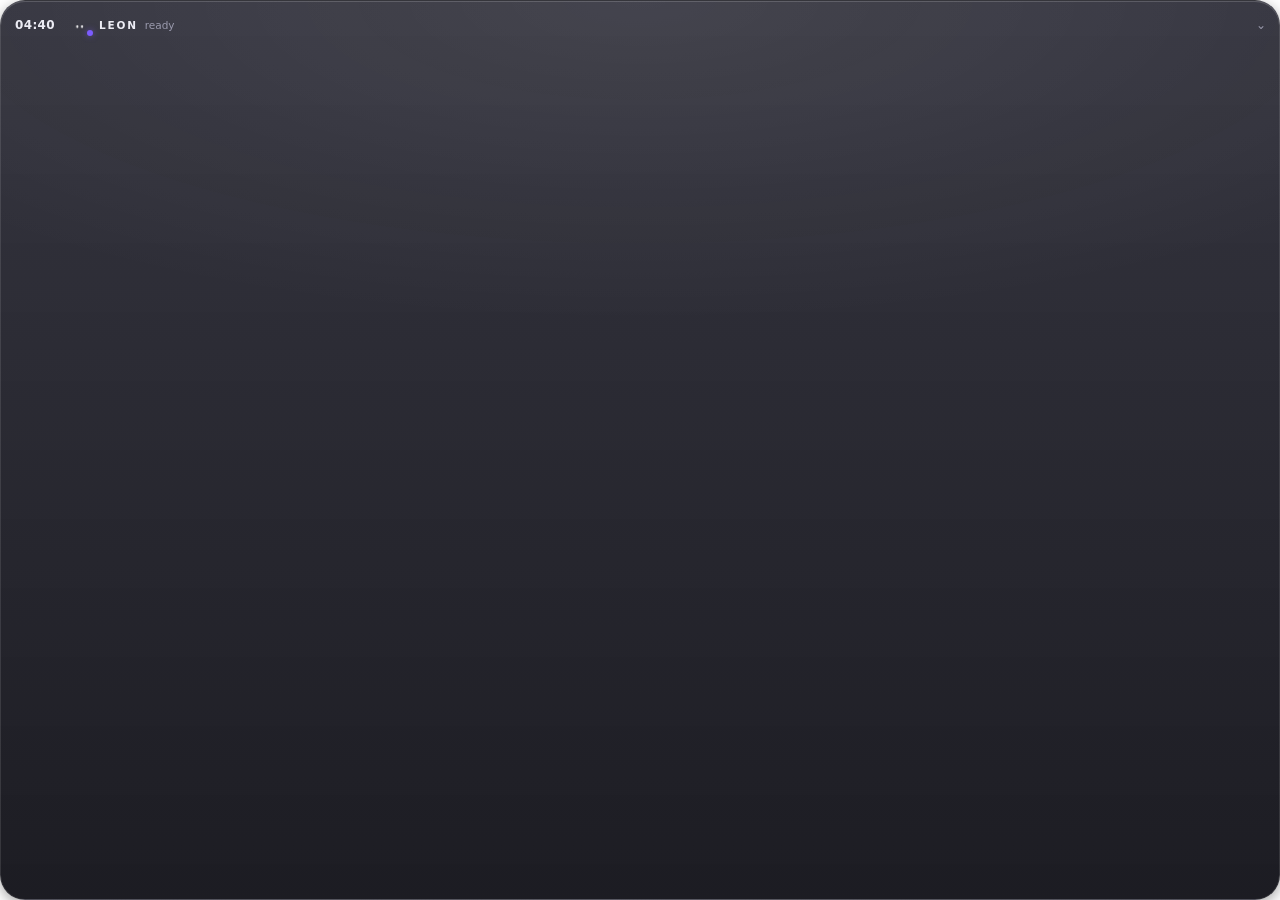
==== commit a6014647: "Add push-to-talk voice commands with offline Vosk recognition The mic button records one utterance, " ====
--- a/leond/ui/index.html
+++ b/leond/ui/index.html
@@ -63,6 +63,7 @@
                 spellcheck="false"
                 aria-label="Message LEON"
               ></textarea>
+              <button class="mic" id="mic" type="button" title="Speak (push to talk)" aria-label="Speak">●</button>
               <button class="send" id="send" type="submit" title="Send" aria-label="Send">↑</button>
               <button class="stop" id="stop" type="button" title="Stop (Esc)" aria-label="Stop" hidden>
                 ■
--- a/leond/ui/style.css
+++ b/leond/ui/style.css
@@ -12,7 +12,7 @@
   --ink: #ececf4;
   --dim: #9a9aad;
   --bubble: rgba(255, 255, 255, 0.05);
-  --capsule: 21.5px; /* half of the 43 px dock height: a true capsule */
+  --capsule: 25px; /* half of the 50 px dock height: a true capsule */
 }
 
 * {
@@ -52,14 +52,14 @@
   border-radius: 14px;
 }
 
-/* the pill: exactly the dock window, 223 x 43 ------------------------------ */
+/* the pill: exactly the dock window, 217 x 50 ------------------------------ */
 
 .pill {
   display: flex;
   align-items: center;
   gap: 7px;
   flex: none;
-  height: 41px; /* 43 minus the 1 px rim top and bottom */
+  height: 48px; /* 50 minus the 1 px rim top and bottom */
   padding: 0 6px 0 14px;
   cursor: pointer;
 }
@@ -903,6 +903,28 @@
   background: rgba(255, 92, 92, 0.85);
 }
 
+.mic {
+  width: 26px;
+  height: 26px;
+  flex: none;
+  border: 0;
+  border-radius: 9px;
+  background: rgba(255, 255, 255, 0.12);
+  color: var(--text);
+  font-size: 12px;
+  cursor: pointer;
+}
+
+.mic.listening {
+  background: var(--accent);
+  color: #fff;
+}
+
+.mic:disabled {
+  opacity: 0.6;
+  cursor: default;
+}
+
 /* faces, waveform and the attention glow -------------------------------- */
 
 /* The island's lane: the face (or the waveform, or the lyric note) sits where
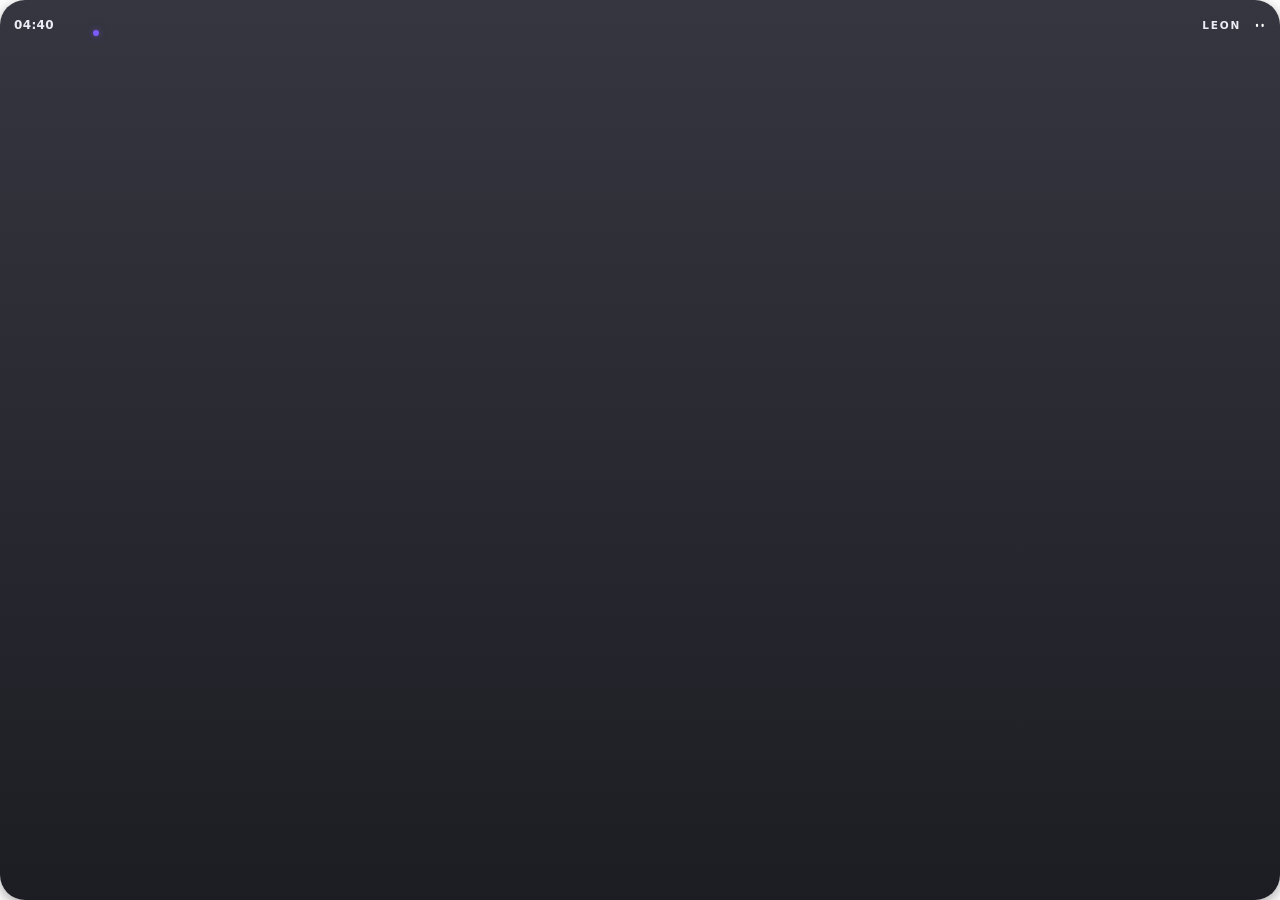
==== commit ff6f04a6: "Add Fenn 0.5.0 dock updates, song ID, and PiP preview Timer gains Pomodoro presets and stopwatch lap" ====
--- a/leond/ui/index.html
+++ b/leond/ui/index.html
@@ -12,19 +12,18 @@
 
       <header class="pill" id="pill" title="Click to pin LEON open">
         <span class="clock" id="clock">--:--</span>
+        <span class="state" id="state" aria-live="polite"></span>
+        <span class="held" id="held" hidden></span>
         <span class="lane" id="lane" aria-hidden="true">
           <span class="dot" id="dot"></span>
         </span>
-        <span class="mark">LEON</span>
-        <span class="state" id="state">ready</span>
-        <span class="held" id="held" hidden></span>
         <span class="spacer"></span>
         <nav class="tabs" id="tabs">
           <button class="tab on" id="tabChat" type="button" data-view="chat">Chat</button>
           <button class="tab" id="tabTools" type="button" data-view="tools">Tools</button>
         </nav>
-        <span class="corner" id="corner" hidden aria-hidden="true"></span>
-        <button class="ghost" id="toggle" aria-label="Open or fold LEON">⌄</button>
+        <span class="mark">LEON</span>
+        <span class="corner" id="corner" aria-hidden="true"></span>
       </header>
 
       <section class="panel" id="panel">
@@ -54,7 +53,7 @@
           </div>
 
           <footer class="foot">
-            <div class="stats" id="stats">ready</div>
+            <div class="stats" id="stats"></div>
             <form class="composer" id="composer" autocomplete="off">
               <textarea
                 id="input"
--- a/leond/ui/style.css
+++ b/leond/ui/style.css
@@ -8,7 +8,6 @@
   --glass-top: rgba(26, 26, 38, 0.88);
   --glass-bottom: rgba(11, 11, 18, 0.93);
   --rim: rgba(255, 255, 255, 0.11);
-  --highlight: rgba(255, 255, 255, 0.16);
   --ink: #ececf4;
   --dim: #9a9aad;
   --bubble: rgba(255, 255, 255, 0.05);
@@ -37,14 +36,10 @@
   display: flex;
   flex-direction: column;
   overflow: hidden;
-  border: 1px solid var(--rim);
+  border: 0;
   border-radius: var(--capsule);
-  background:
-    radial-gradient(120% 60% at 50% 0%, rgba(255, 255, 255, 0.07), transparent 60%),
-    linear-gradient(180deg, var(--glass-top), var(--glass-bottom));
-  box-shadow:
-    inset 0 1px 0 var(--highlight),
-    0 4px 14px rgba(0, 0, 0, 0.35);
+  background: linear-gradient(180deg, var(--glass-top), var(--glass-bottom));
+  box-shadow: 0 4px 14px rgba(0, 0, 0, 0.35);
   transition: border-radius 140ms ease-out;
 }
 
@@ -59,8 +54,8 @@
   align-items: center;
   gap: 7px;
   flex: none;
-  height: 48px; /* 50 minus the 1 px rim top and bottom */
-  padding: 0 6px 0 14px;
+  height: 50px;
+  padding: 0 8px 0 14px;
   cursor: pointer;
 }
 
@@ -137,10 +132,6 @@
 .ghost:hover {
   background: var(--bubble);
   color: var(--ink);
-}
-
-body.open #toggle {
-  transform: rotate(180deg);
 }
 
 /* pointer swell, as the Nook pill does */
@@ -762,6 +753,40 @@
   white-space: nowrap;
 }
 
+.track.glide {
+  animation: glide 9s ease-in-out infinite;
+}
+
+@keyframes glide {
+  0%, 18% { text-indent: 0; }
+  82%, 100% { text-indent: -42%; }
+}
+
+.identify {
+  display: flex;
+  flex-direction: column;
+  gap: 4px;
+}
+
+.identify a {
+  color: var(--accent);
+  font-size: 11px;
+}
+
+.pipframe {
+  display: block;
+  width: 100%;
+  max-height: 82px;
+  object-fit: cover;
+  border-radius: 10px;
+  border: 1px solid var(--rim);
+  background: #050508;
+}
+
+.pipframe[hidden] {
+  display: none;
+}
+
 .artist {
   font-size: 10px;
   color: var(--dim);
@@ -957,11 +982,6 @@
   transform: scaleY(0.12);
 }
 
-body[data-mode="wave"] .lane .face,
-body[data-mode="lyrics"] .lane .face {
-  display: none;
-}
-
 .lane i {
   display: none;
   width: 2px;
@@ -993,20 +1013,18 @@
   bottom: 2px;
 }
 
-/* Expanded only: a round face in the top-right corner of the dock. */
+/* One face stays beside LEON at the right edge in both dock states. */
 .corner {
   position: relative;
-  flex: none;
-  width: 26px;
-  height: 26px;
-  display: none;
-}
-
-body.open .corner {
   display: inline-flex;
-}
-
-body.open .corner .face {
+  align-items: center;
+  justify-content: center;
+  flex: none;
+  width: 24px;
+  height: 24px;
+}
+
+.corner .face {
   position: absolute;
   inset: 0;
   margin: auto;
